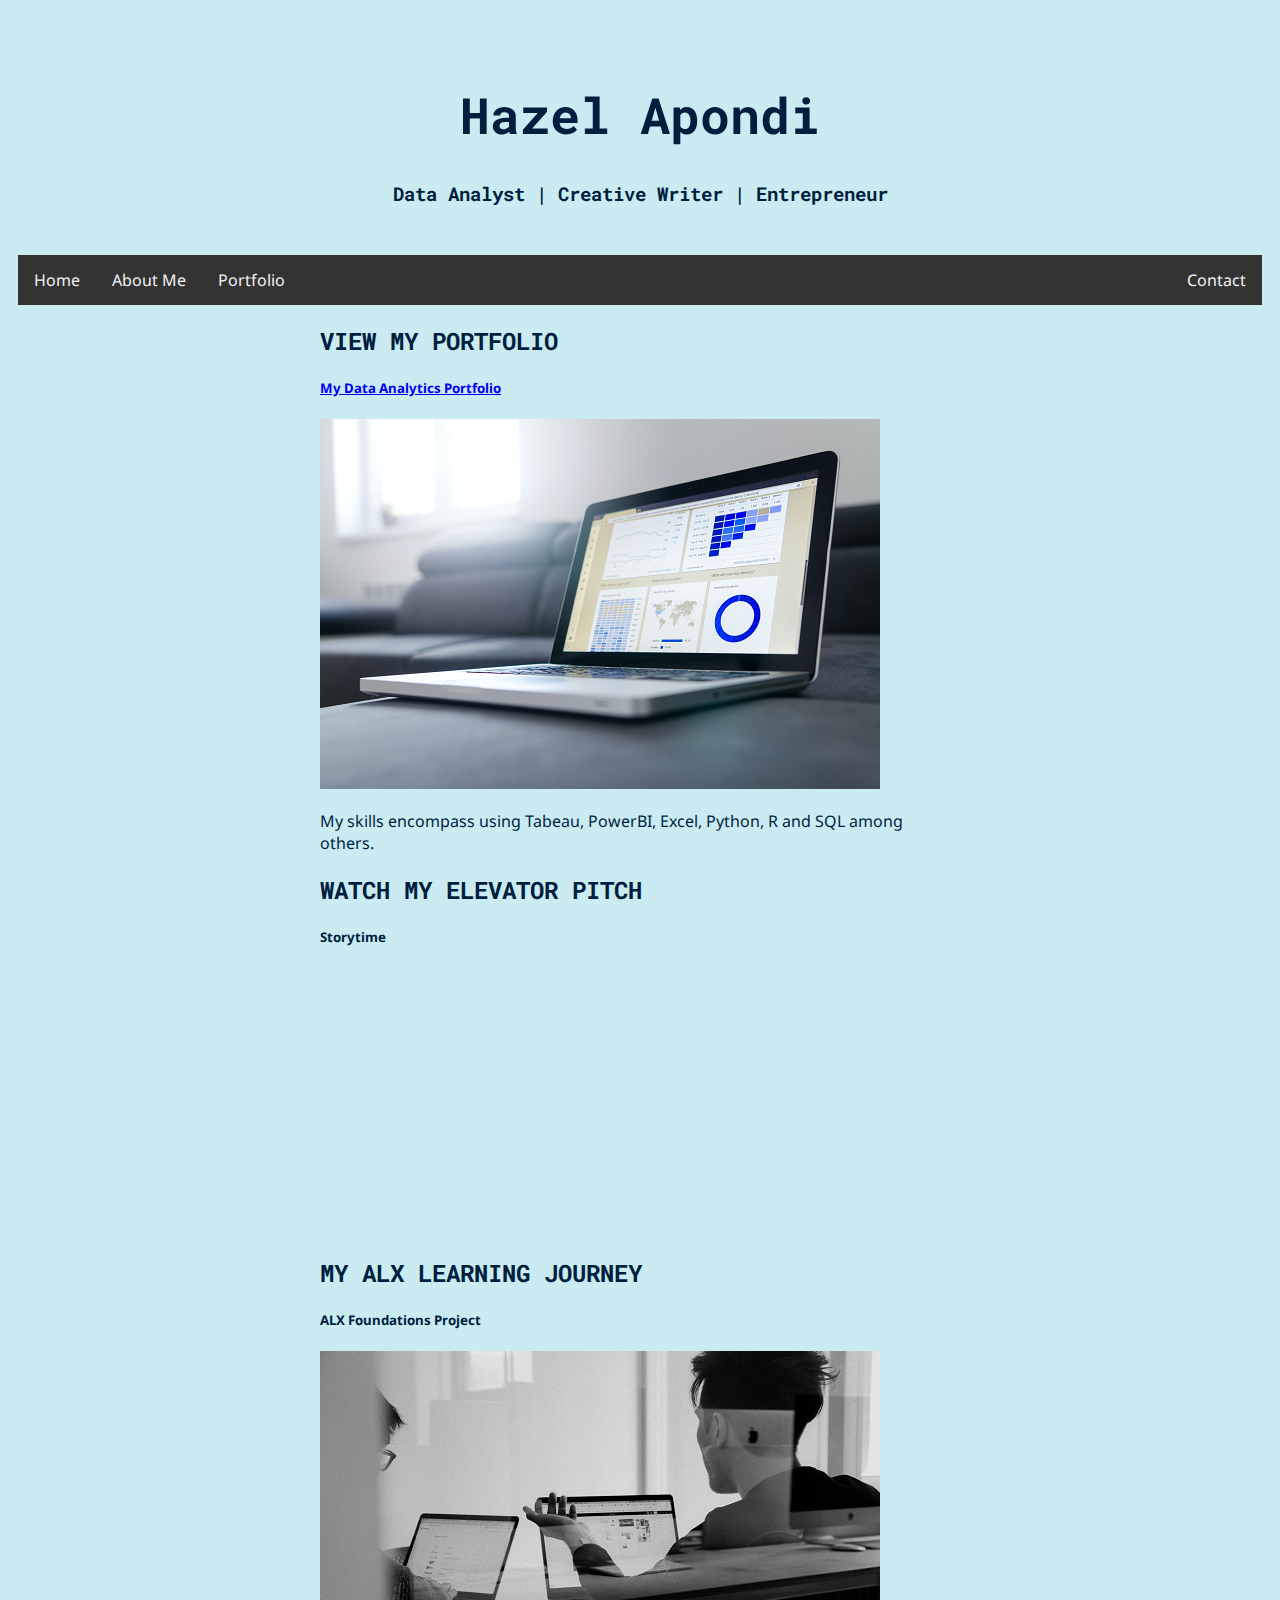
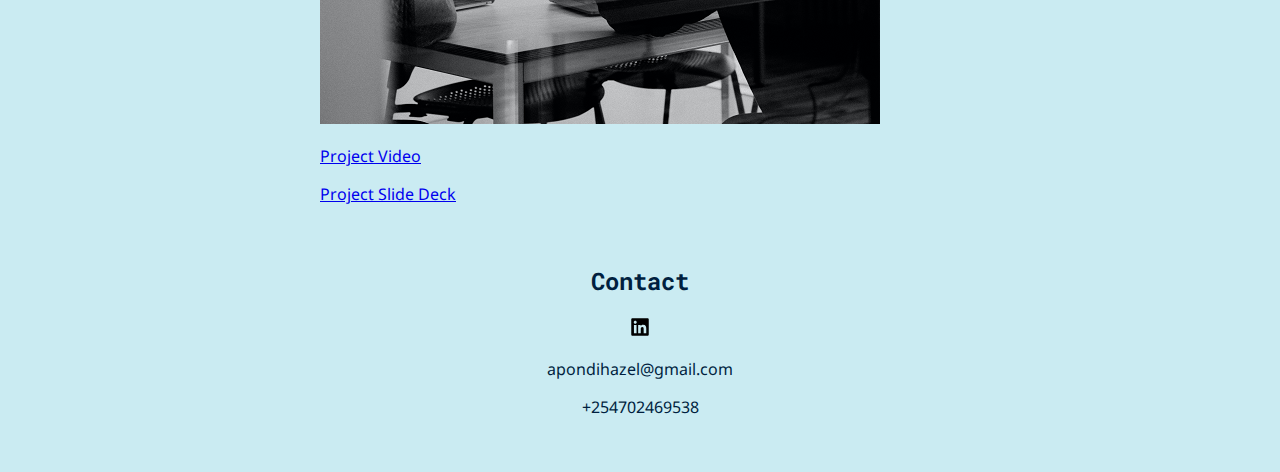
==== index.html @ 1c9b633a "Update index.html" ====
<!DOCTYPE html>
<html lang="en">
<head>
    <meta charset="UTF-8">
    <meta name="viewport" content="width=device-width, initial-scale=1.0">
    <title>Hazel Apondi</title>
    <link rel="stylesheet" href="styles.css">
    <link href="https://fonts.googleapis.com/css2?family=Noto+Sans&family=Roboto+Mono&display=swap" rel="stylesheet">
    <link rel="stylesheet" href="https://cdnjs.cloudflare.com/ajax/libs/font-awesome/4.7.0/css/font-awesome.min.css">
</head>
<body>
    <div class="header">
        <h1 id="name">Hazel Apondi</h1>
        <h3 id="text">Data Analyst | Creative Writer | Entrepreneur</h3>
    </div>
    
    <div class="topnav">
        <a href="#">Home</a>
        <a href="about-me.html" target="_blank">About Me</a>
        <a href="https://github.com/hazelapondi" target="_blank">Portfolio</a>
        <a href="https://www.linkedin.com/in/hazel-apondi/" class="contact-link" target="_blank">Contact</a>
    </div>
    
    <div class="row">
    <div class="column">
        <div class="card">
            <h2>VIEW MY PORTFOLIO</h2>
            <h5><a href="https://github.com/hazelapondi/Data-Analytics-Portfolio-Projects" target="_blank">My Data Analytics Portfolio</a></h5>
            <div class="data-analytics-portfolio">
                <a href="https://github.com/hazelapondi/Data-Analytics-Portfolio-Projects" target="_blank"><img src="img/data-analytics-resized.png" alt="A data visualization image"></a>
            </div>            
            <p>My skills encompass using Tabeau, PowerBI, Excel, Python, R and SQL among others.</p>
        </div> 
        <div class="card">
            <h2>WATCH MY ELEVATOR PITCH</h2>
            <h5>Storytime</h5>
            <div class="elevator-pitch">
                <iframe width="400" height="264" src="https://www.youtube.com/embed/nFO_lYhxiKc" title="YouTube video player" frameborder="0" allow="accelerometer; autoplay; clipboard-write; encrypted-media; gyroscope; picture-in-picture; web-share" allowfullscreen></iframe>         
        </div>
        <div class="card">
            <h2>MY ALX LEARNING JOURNEY</h2>
            <h5>ALX Foundations Project</h5>
            <div class="alx-foundations-project">
                <a href="https://youtu.be/s6zW0-X8IJU" target="_blank"><img src="img/project-resized.png" alt="A data visualization image"></a>
            </div>
            <p><a href="https://youtu.be/s6zW0-X8IJU" target="_blank">Project Video</a></p>
            <p><a href="https://docs.google.com/presentation/d/1AQT4jTJEKU0nHZKZ6xJDwpMtOSiMfiZnJWjNgtKMlxs/edit?usp=sharing" target="_blank">Project Slide Deck</a></p>
        </div>
    </div>   
    </div>
    
    <div class="footer">
      <h2>Contact</h2>
      <a href="https://www.linkedin.com/in/hazel-apondi/" target="_blank"><img src="icons/linkedin.svg" alt="LinkedIn icon" width="20" height="20"></a>  
      <p>apondihazel@gmail.com</p>
      <p>+254702469538</p>
      </div>
</body>
</html>
---- styles.css ----
* {
    box-sizing: border-box;
}

body {
    font-family: 'Noto Sans', sans-serif;
	background: #caebf2;
	color: #001f3f;
    padding: 10px;
}

/* Header/Blog Title */
.header {
    padding: 30px;
    text-align: center;
    background-image:url(img/banner-2.png);
    background-color: #caebf2;
}
#name #text{
    z-index: 100;
    position: absolute;
    font-weight: bold;
}

.header h1 {
    font-size: 50px;
}

/* Style the top navigation bar */
.topnav {
    overflow: hidden;
    background-color: #333;
}

/* Style the topnav links */
.topnav a {
    float: left;
    display: block;
    color: #f2f2f2;
    text-align: center;
    padding: 14px 16px;
    text-decoration: none;
}

/* Change color on hover */
.topnav a:hover {
    background-color: #ddd;
    color: black;
}

/* Create two unequal columns that floats next to each other */
/* Left column */
.column {   
    max-width: 640px;
    margin: 0 auto;
}
*/
/* Add a card effect for articles */
.card {
    background-color: #caebf2;
    padding: 20px;
    margin-top: 20px;
}

/* Clear floats after the columns */
.row::after {
    content: "";
    display: table;
    clear: both;
}

/* Footer */
.footer {
    padding: 20px;
    text-align: center;
    background: #caebf2;
    margin-top: 20px;
}


/* Responsive layout - when the screen is less than 400px wide, make the navigation links stack on top of each other instead of next to each other */
@media screen and (max-width: 400px) {
    .topnav a {
    float: none;
    width: 100%;
    }
}
/* My CSS */
.about-me{
    text-decoration: none;
}
.topnav .contact-link{
    float:right;
}
.data-analytics-portfolio{
    width: 100%;
}
.elevator-pitch{
    width: 100%;
}
h1, h2, h3, h4 {
	font-family: 'Roboto Mono', monospace;
}
.container {
	max-width: 840px;
	margin: 0 auto;
}
.container > div {
	margin: 20px auto;
}
.intro {
	text-align: center;
}
.profile-picture {
	border-radius: 50%;
	width: 150px;
	height: 150px;
	box-shadow: 0 4px 6px 0 rgb(34,60,80,0.16);
	transition: all ease-in-out .2s;
}
.profile-picture:hover {
	box-shadow: 0 8px 12px 0 rgb(34,60,80,0.16);
}
hr {
	border: 0;
	height: 1px;
	background-image: linear-gradient(to right, rgba(0,0,0,0), rgba(0,0,0,0.75), rgba(0,0,0,0));
}
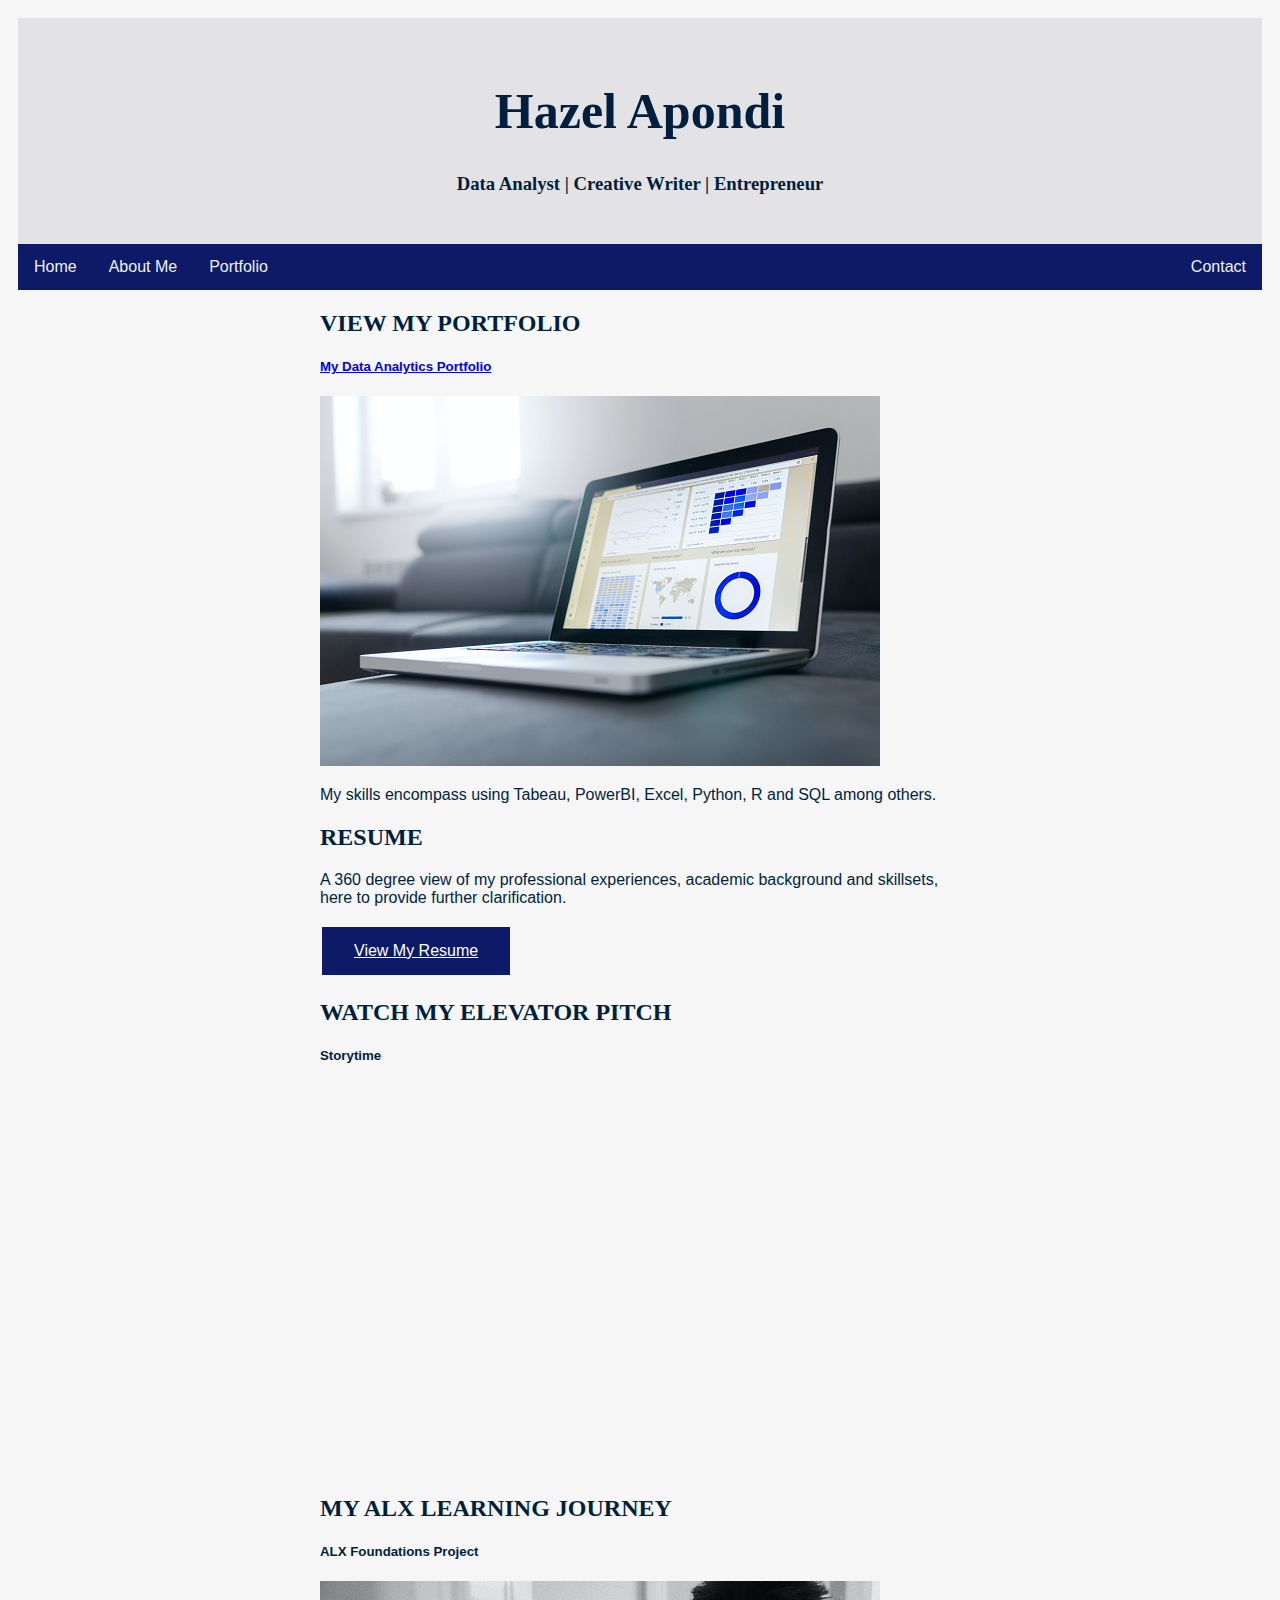
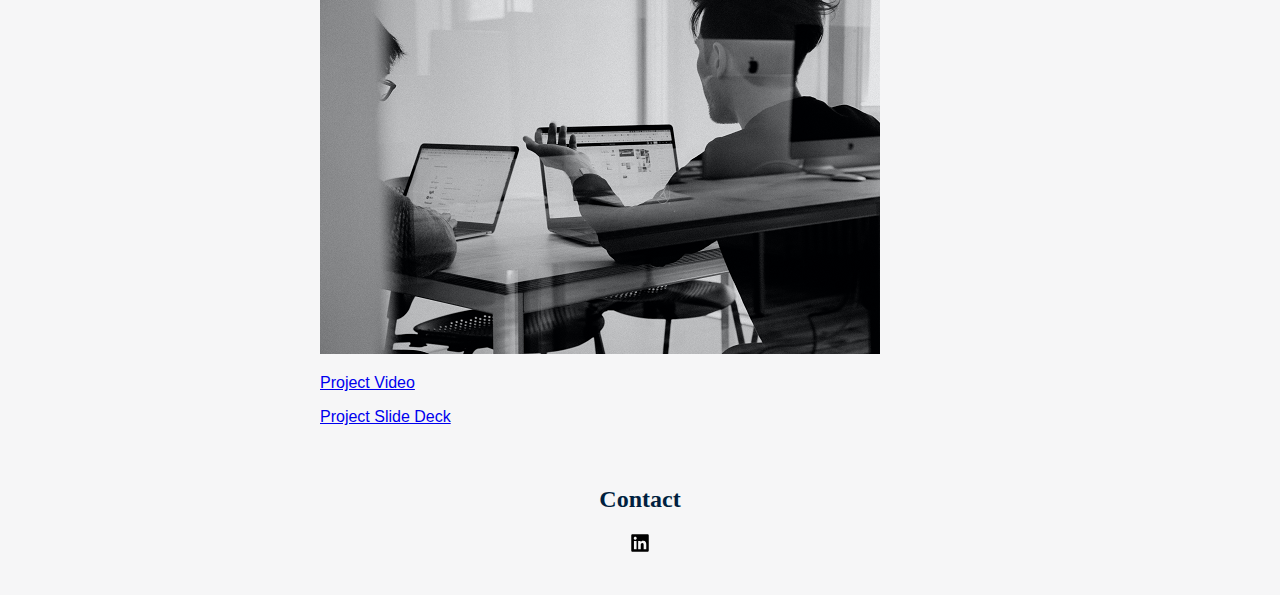
==== commit 9a9b0ff3: "Update index.html" ====
--- a/index.html
+++ b/index.html
@@ -16,44 +16,47 @@
     
     <div class="topnav">
         <a href="#">Home</a>
-        <a href="about-me.html" target="_blank">About Me</a>
-        <a href="https://github.com/hazelapondi" target="_blank">Portfolio</a>
-        <a href="https://www.linkedin.com/in/hazel-apondi/" class="contact-link" target="_blank">Contact</a>
+        <a href="about-me.html">About Me</a>
+        <a href="https://github.com/hazelapondi">Portfolio</a>
+        <a href="https://www.linkedin.com/in/hazel-apondi/" class="contact-link">Contact</a>
     </div>
     
     <div class="row">
     <div class="column">
         <div class="card">
             <h2>VIEW MY PORTFOLIO</h2>
-            <h5><a href="https://github.com/hazelapondi/Data-Analytics-Portfolio-Projects" target="_blank">My Data Analytics Portfolio</a></h5>
+            <h5><a href="https://github.com/hazelapondi/Data-Analytics-Portfolio-Projects">My Data Analytics Portfolio</a></h5>
             <div class="data-analytics-portfolio">
-                <a href="https://github.com/hazelapondi/Data-Analytics-Portfolio-Projects" target="_blank"><img src="img/data-analytics-resized.png" alt="A data visualization image"></a>
+                <a href="https://github.com/hazelapondi/Data-Analytics-Portfolio-Projects"><img src="img/data-analytics-resized.png" alt="A data visualization image"></a>
             </div>            
             <p>My skills encompass using Tabeau, PowerBI, Excel, Python, R and SQL among others.</p>
         </div> 
         <div class="card">
+            <h2>RESUME</h2>
+            <p>A 360 degree view of my professional experiences, academic background and skillsets, here to provide further clarification.</p>
+            <button><a href="https://drive.google.com/file/d/1OyzfYY7uoZWbxQX-4ybPsIJo-CGVgQyR/view?usp=sharing">View My Resume</a></button>
+        </div>
+        <div class="card">
             <h2>WATCH MY ELEVATOR PITCH</h2>
             <h5>Storytime</h5>
             <div class="elevator-pitch">
-                <iframe width="400" height="264" src="https://www.youtube.com/embed/nFO_lYhxiKc" title="YouTube video player" frameborder="0" allow="accelerometer; autoplay; clipboard-write; encrypted-media; gyroscope; picture-in-picture; web-share" allowfullscreen></iframe>         
+                <iframe width="640" height="385" src="https://www.youtube.com/embed/nFO_lYhxiKc" title="YouTube video player" frameborder="0" allow="accelerometer; autoplay; clipboard-write; encrypted-media; gyroscope; picture-in-picture; web-share" allowfullscreen></iframe>         
         </div>
         <div class="card">
             <h2>MY ALX LEARNING JOURNEY</h2>
             <h5>ALX Foundations Project</h5>
             <div class="alx-foundations-project">
-                <a href="https://youtu.be/s6zW0-X8IJU" target="_blank"><img src="img/project-resized.png" alt="A data visualization image"></a>
+                <a href="https://youtu.be/s6zW0-X8IJU"><img src="img/project-resized.png" alt="A data visualization image"></a>
             </div>
-            <p><a href="https://youtu.be/s6zW0-X8IJU" target="_blank">Project Video</a></p>
-            <p><a href="https://docs.google.com/presentation/d/1AQT4jTJEKU0nHZKZ6xJDwpMtOSiMfiZnJWjNgtKMlxs/edit?usp=sharing" target="_blank">Project Slide Deck</a></p>
+            <p><a href="https://youtu.be/s6zW0-X8IJU">Project Video</a></p>
+            <p><a href="https://docs.google.com/presentation/d/1AQT4jTJEKU0nHZKZ6xJDwpMtOSiMfiZnJWjNgtKMlxs/edit?usp=sharing">Project Slide Deck</a></p>
         </div>
     </div>   
     </div>
     
     <div class="footer">
       <h2>Contact</h2>
-      <a href="https://www.linkedin.com/in/hazel-apondi/" target="_blank"><img src="icons/linkedin.svg" alt="LinkedIn icon" width="20" height="20"></a>  
-      <p>apondihazel@gmail.com</p>
-      <p>+254702469538</p>
+      <a href="https://www.linkedin.com/in/hazel-apondi/"><img src="icons/linkedin.svg" alt="LinkedIn icon" width="20" height="20"></a>  
       </div>
 </body>
 </html>
--- a/styles.css
+++ b/styles.css
@@ -4,9 +4,9 @@
 }
 
 body {
-    font-family: 'Noto Sans', sans-serif;
-	background: #caebf2;
-	color: #001f3f;
+    font-family: sans-serif;
+    background: #f6f6f7;
+    color: #001f3f;
     padding: 10px;
 }
 
@@ -14,8 +14,7 @@
 .header {
     padding: 30px;
     text-align: center;
-    background-image:url(img/banner-2.png);
-    background-color: #caebf2;
+    background-color: #e3e3e5;
 }
 #name #text{
     z-index: 100;
@@ -30,7 +29,7 @@
 /* Style the top navigation bar */
 .topnav {
     overflow: hidden;
-    background-color: #333;
+    background-color: #0d1a68;
 }
 
 /* Style the topnav links */
@@ -74,7 +73,7 @@
 .footer {
     padding: 20px;
     text-align: center;
-    background: #caebf2;
+    background: #f6f6f7;
     margin-top: 20px;
 }
 
@@ -100,7 +99,7 @@
     width: 100%;
 }
 h1, h2, h3, h4 {
-	font-family: 'Roboto Mono', monospace;
+	font-family: sans serif;
 }
 .container {
 	max-width: 840px;
@@ -127,3 +126,35 @@
 	height: 1px;
 	background-image: linear-gradient(to right, rgba(0,0,0,0), rgba(0,0,0,0.75), rgba(0,0,0,0));
 }
+/*Responsive YouTube Embed*/
+.elevator-pitch {
+	position: relative; 
+	padding-bottom: 56.25%; 
+	padding-top: 30px; 
+	height: 0; 
+	overflow: hidden; 
+}
+
+.elevator-pitch iframe, .elevator-pitch object, .elevator-pitch embed { 
+	position: absolute; 
+	top: 0; 
+	left: 0; 
+	width: 100%; 
+	height: 100%; 
+}
+/*Style the button that redirects to my resume*/
+button {
+  background-color: #0d1a68;
+  border: none;
+  color: white;
+  padding: 15px 32px;
+  text-align: center;
+  text-decoration: none;
+  display: inline-block;
+  font-size: 16px;
+  margin: 4px 2px;
+  cursor: pointer;
+}
+button a{
+  color:white;
+}
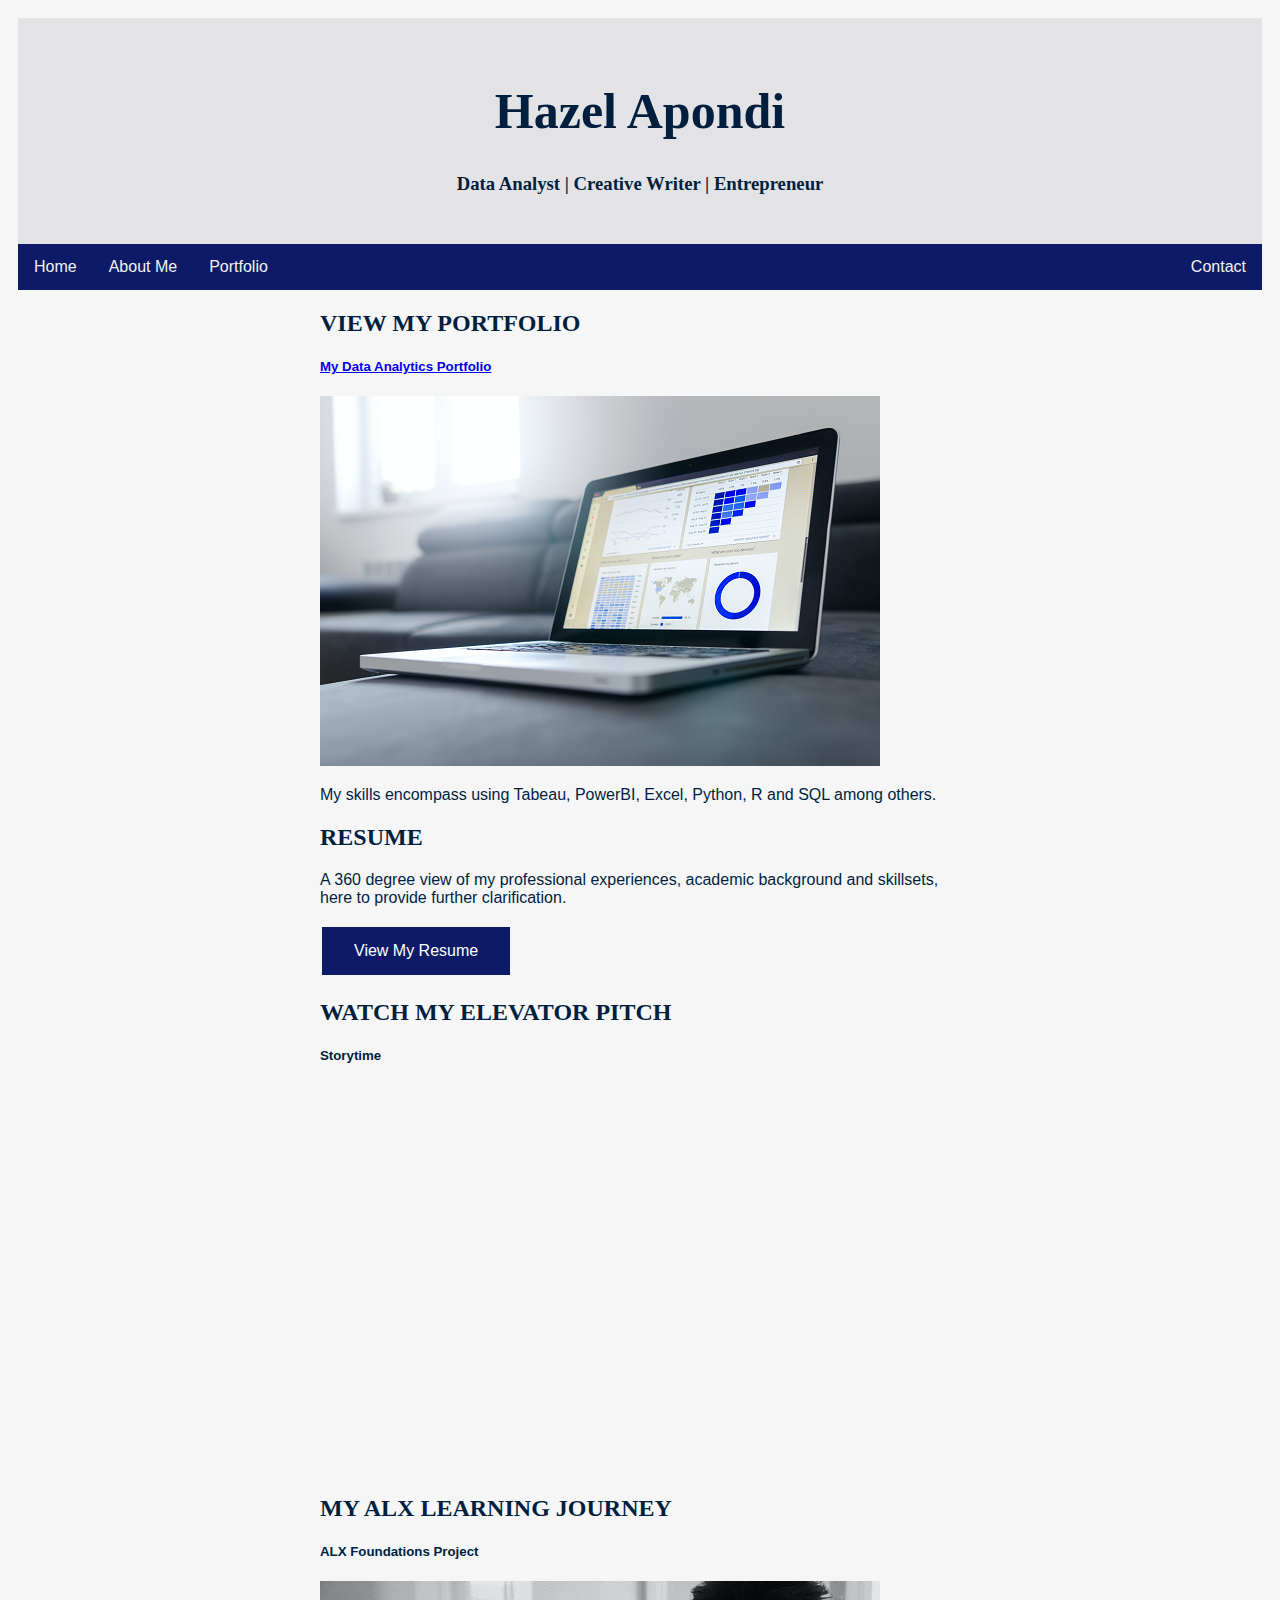
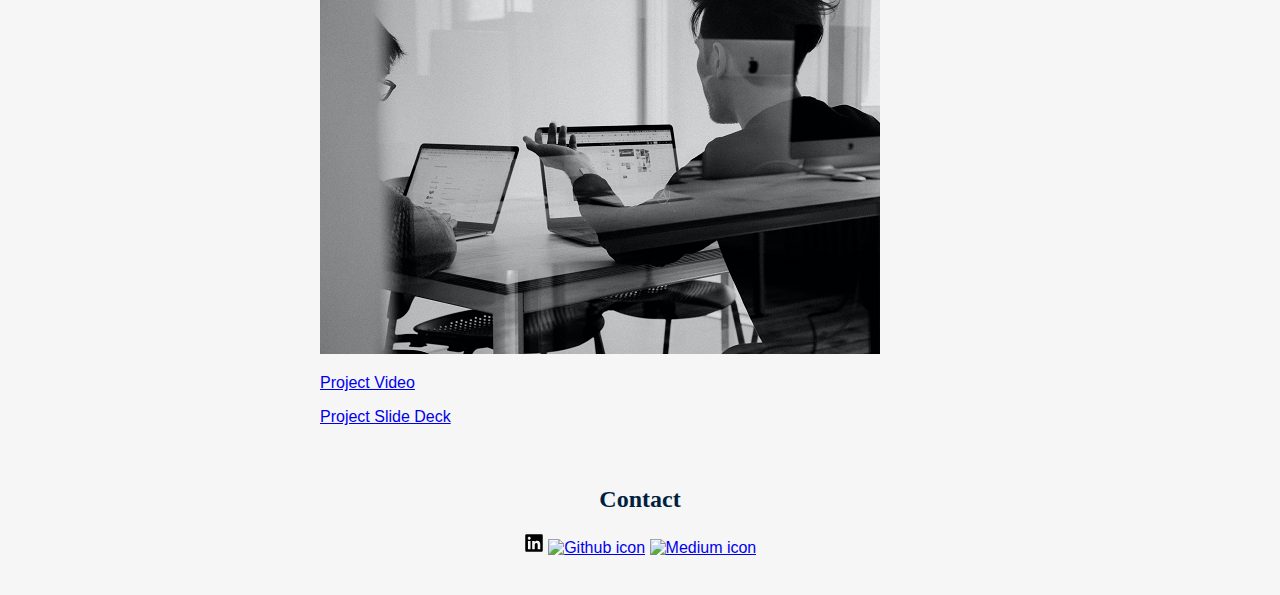
==== commit 31dab017: "Update index.html" ====
--- a/index.html
+++ b/index.html
@@ -56,7 +56,7 @@
     
     <div class="footer">
       <h2>Contact</h2>
-      <a href="https://www.linkedin.com/in/hazel-apondi/"><img src="icons/linkedin.svg" alt="LinkedIn icon" width="20" height="20"></a>  
+      <a href="https://www.linkedin.com/in/hazel-apondi/"><img src="icons/linkedin.svg" alt="LinkedIn icon" width="20" height="20"></a> <a href="https://github.com/hazelapondi"><img src="icons/github.svg" alt="Github icon" width="20" height="20"></a> <a href="https://apondihazel.medium.com/"><img src="icons/medium.svg" alt="Medium icon" width="20" height="20"></a> 
       </div>
 </body>
 </html>
--- a/styles.css
+++ b/styles.css
@@ -158,3 +158,6 @@
 button a{
   color:white;
 }
+button a:link {
+  text-decoration: none;
+}
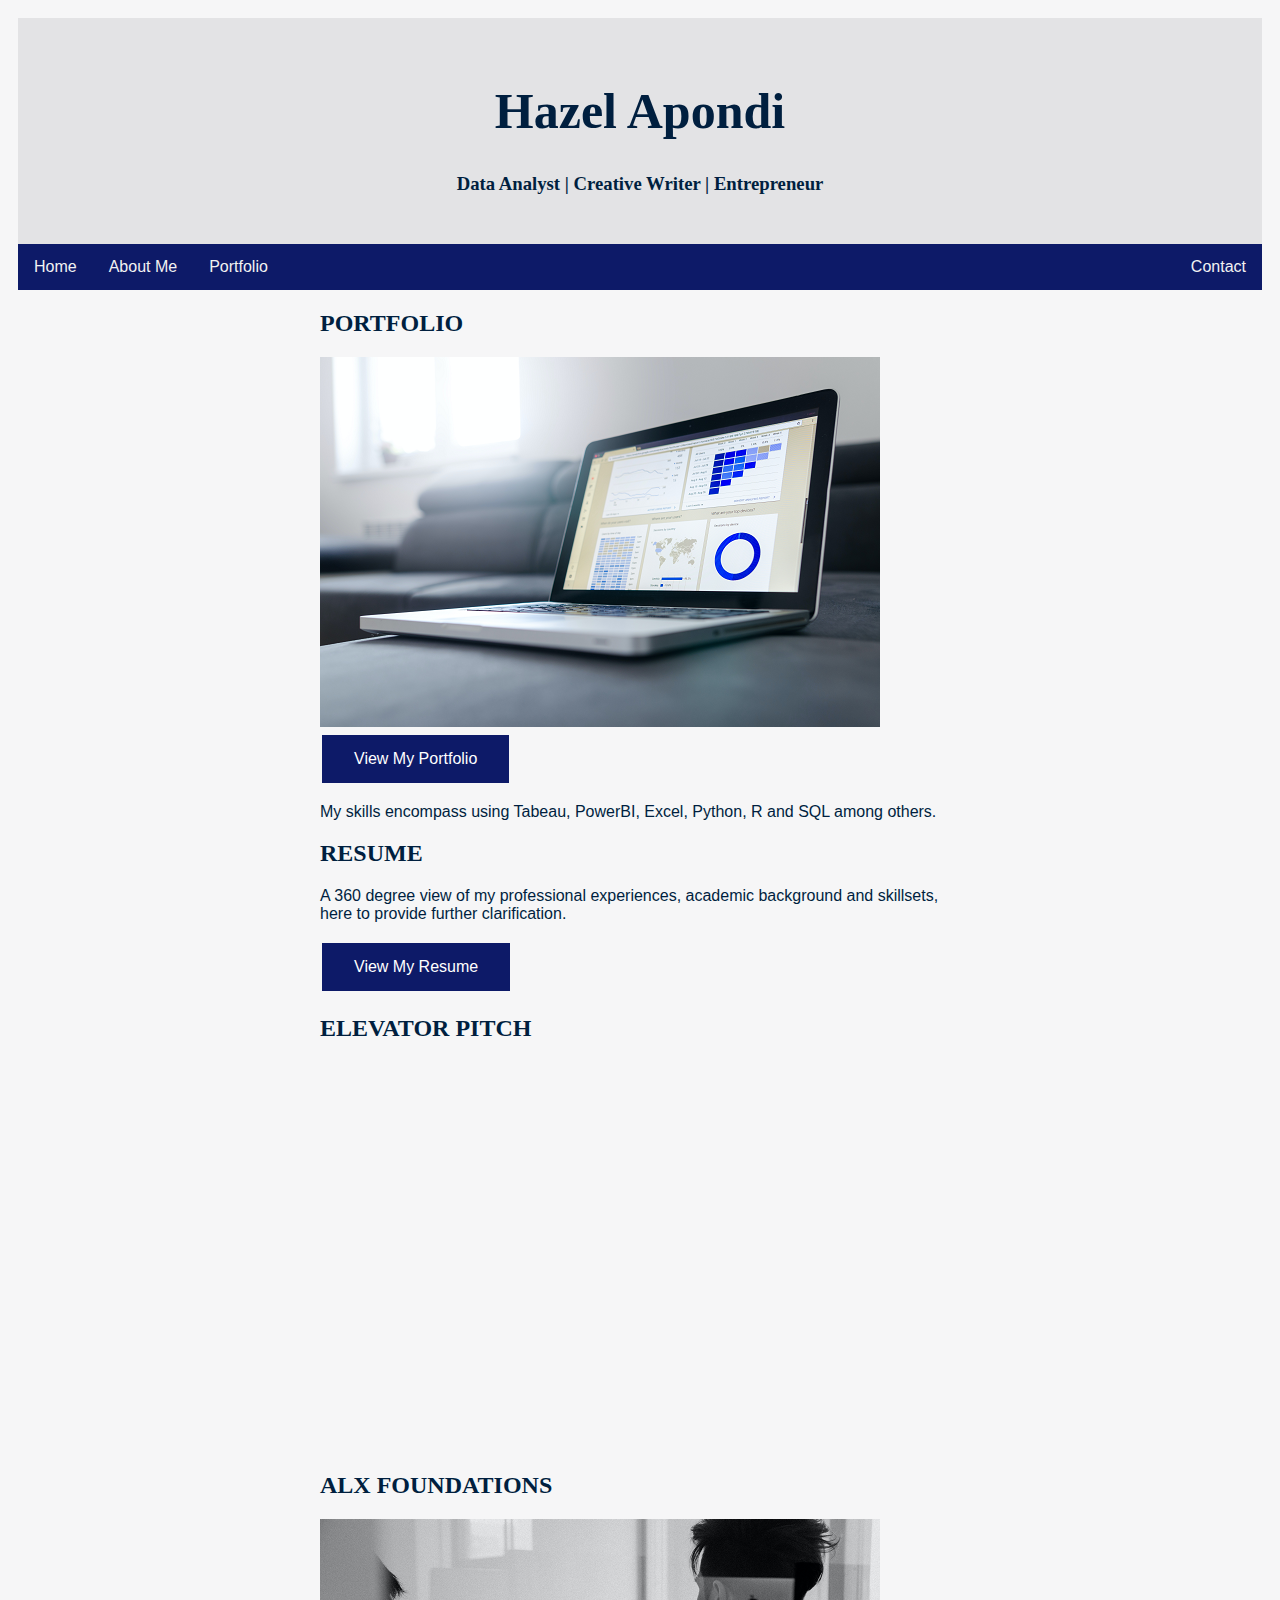
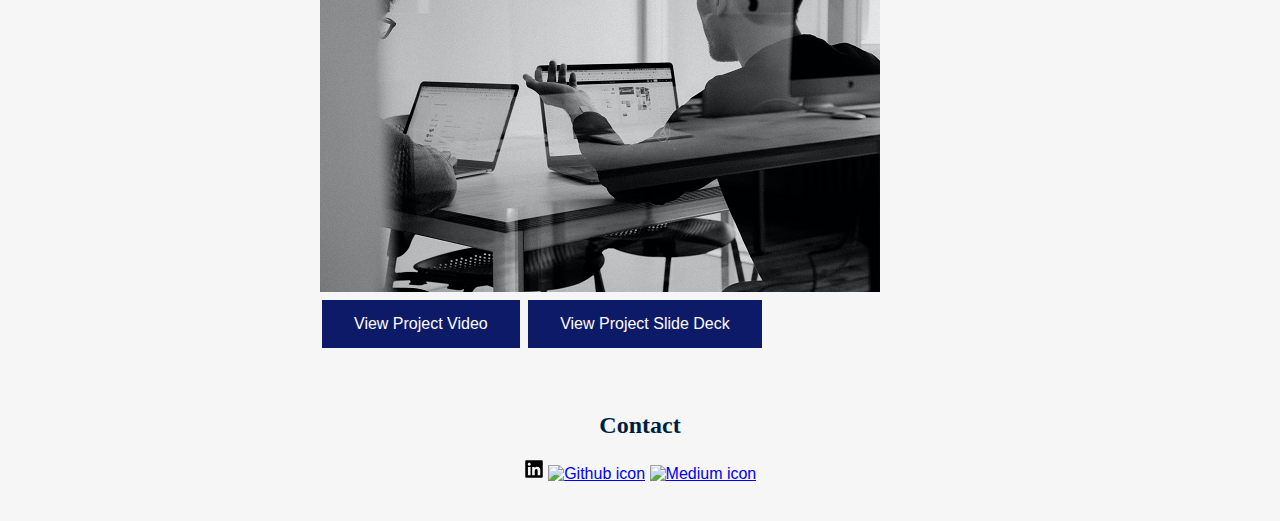
==== commit 897db0c5: "Update index.html" ====
--- a/index.html
+++ b/index.html
@@ -24,11 +24,11 @@
     <div class="row">
     <div class="column">
         <div class="card">
-            <h2>VIEW MY PORTFOLIO</h2>
-            <h5><a href="https://github.com/hazelapondi/Data-Analytics-Portfolio-Projects">My Data Analytics Portfolio</a></h5>
+            <h2>PORTFOLIO</h2>
             <div class="data-analytics-portfolio">
                 <a href="https://github.com/hazelapondi/Data-Analytics-Portfolio-Projects"><img src="img/data-analytics-resized.png" alt="A data visualization image"></a>
-            </div>            
+            </div>
+            <button><a href="https://github.com/hazelapondi/Data-Analytics-Portfolio-Projects">View My Portfolio</a></button>
             <p>My skills encompass using Tabeau, PowerBI, Excel, Python, R and SQL among others.</p>
         </div> 
         <div class="card">
@@ -37,20 +37,17 @@
             <button><a href="https://drive.google.com/file/d/1OyzfYY7uoZWbxQX-4ybPsIJo-CGVgQyR/view?usp=sharing">View My Resume</a></button>
         </div>
         <div class="card">
-            <h2>WATCH MY ELEVATOR PITCH</h2>
-            <h5>Storytime</h5>
+            <h2>ELEVATOR PITCH</h2>
             <div class="elevator-pitch">
                 <iframe width="640" height="385" src="https://www.youtube.com/embed/nFO_lYhxiKc" title="YouTube video player" frameborder="0" allow="accelerometer; autoplay; clipboard-write; encrypted-media; gyroscope; picture-in-picture; web-share" allowfullscreen></iframe>         
         </div>
         <div class="card">
-            <h2>MY ALX LEARNING JOURNEY</h2>
-            <h5>ALX Foundations Project</h5>
+            <h2>ALX FOUNDATIONS</h2>
             <div class="alx-foundations-project">
                 <a href="https://youtu.be/s6zW0-X8IJU"><img src="img/project-resized.png" alt="A data visualization image"></a>
             </div>
-            <p><a href="https://youtu.be/s6zW0-X8IJU">Project Video</a></p>
-            <p><a href="https://docs.google.com/presentation/d/1AQT4jTJEKU0nHZKZ6xJDwpMtOSiMfiZnJWjNgtKMlxs/edit?usp=sharing">Project Slide Deck</a></p>
-        </div>
+            <button><a href="https://youtu.be/s6zW0-X8IJU">View Project Video</a></button>
+            <button><a href="https://docs.google.com/presentation/d/1AQT4jTJEKU0nHZKZ6xJDwpMtOSiMfiZnJWjNgtKMlxs/edit?usp=sharing">View Project Slide Deck</a></button>
     </div>   
     </div>
     
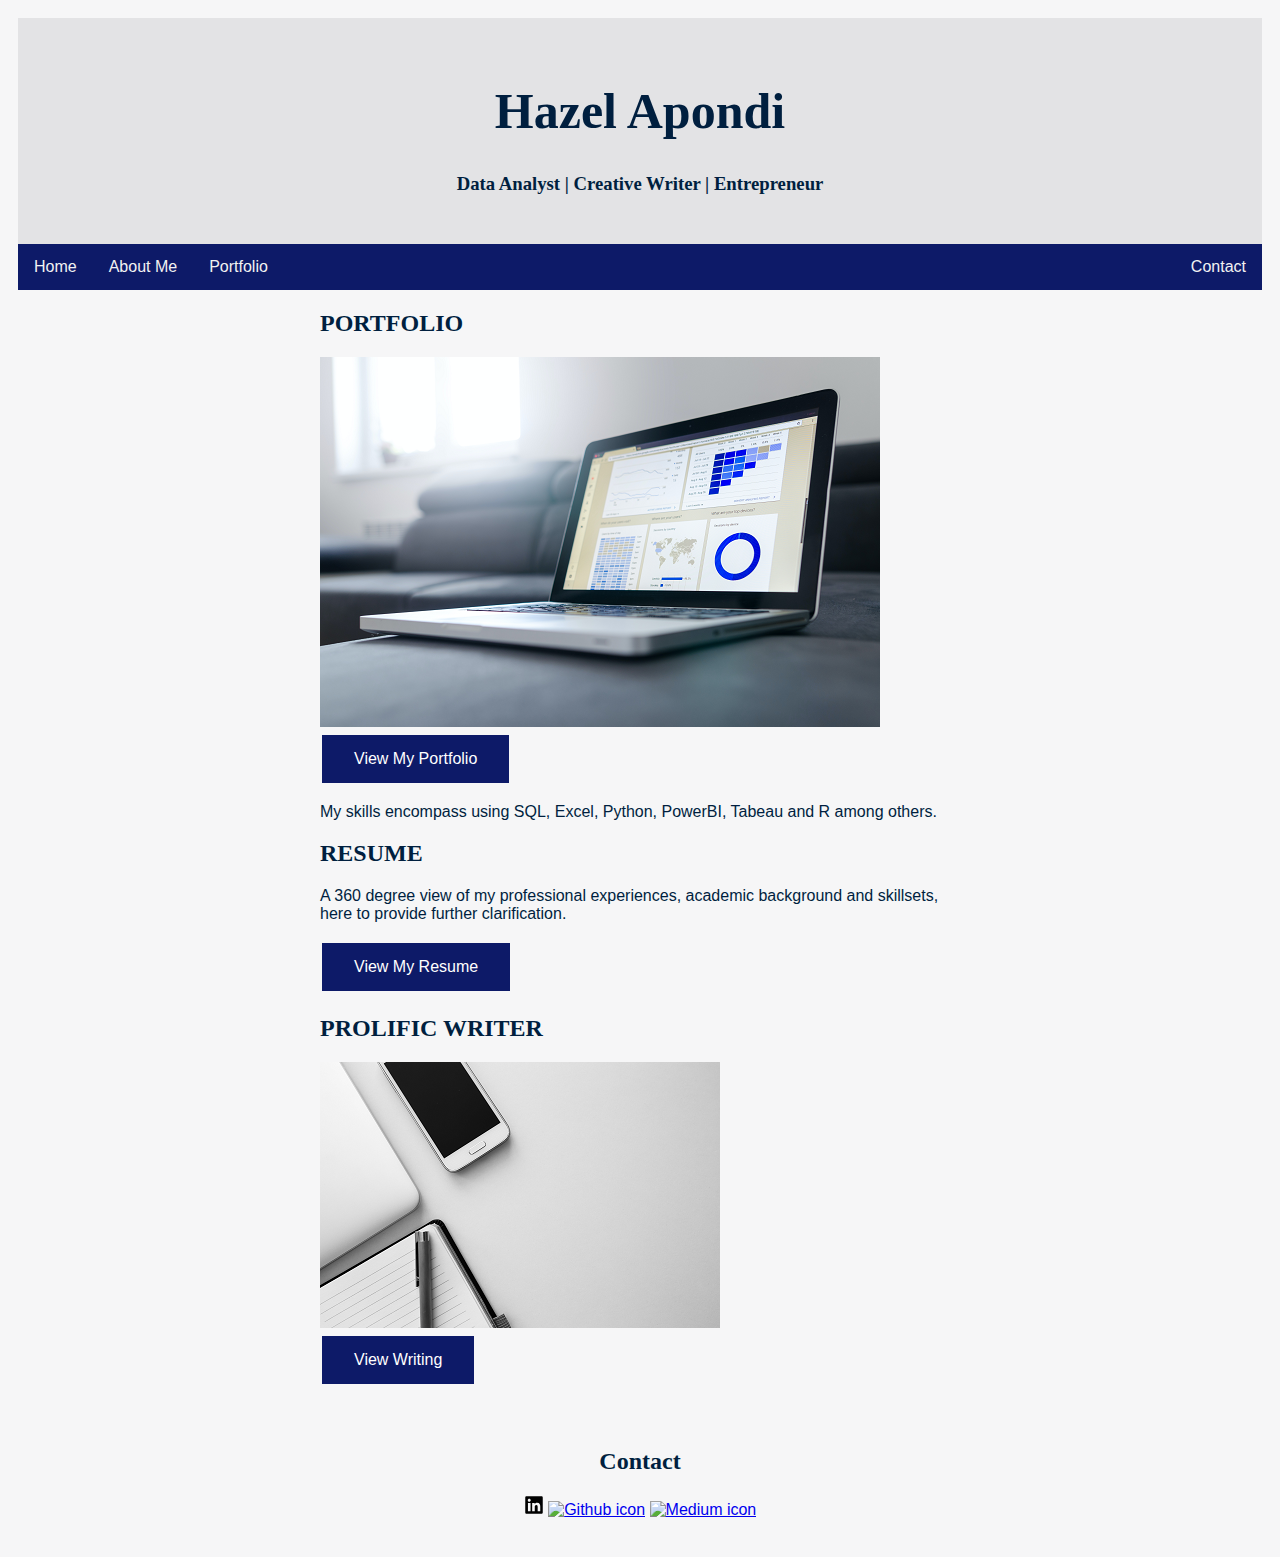
==== commit 34bfd840: "Update index.html" ====
--- a/index.html
+++ b/index.html
@@ -29,25 +29,19 @@
                 <a href="https://github.com/hazelapondi/Data-Analytics-Portfolio-Projects"><img src="img/data-analytics-resized.png" alt="A data visualization image"></a>
             </div>
             <button><a href="https://github.com/hazelapondi/Data-Analytics-Portfolio-Projects">View My Portfolio</a></button>
-            <p>My skills encompass using Tabeau, PowerBI, Excel, Python, R and SQL among others.</p>
+            <p>My skills encompass using SQL, Excel, Python, PowerBI, Tabeau and R among others.</p>
         </div> 
         <div class="card">
             <h2>RESUME</h2>
             <p>A 360 degree view of my professional experiences, academic background and skillsets, here to provide further clarification.</p>
             <button><a href="https://drive.google.com/file/d/1OyzfYY7uoZWbxQX-4ybPsIJo-CGVgQyR/view?usp=sharing">View My Resume</a></button>
-        </div>
+        </div>        
         <div class="card">
-            <h2>ELEVATOR PITCH</h2>
-            <div class="elevator-pitch">
-                <iframe width="640" height="385" src="https://www.youtube.com/embed/nFO_lYhxiKc" title="YouTube video player" frameborder="0" allow="accelerometer; autoplay; clipboard-write; encrypted-media; gyroscope; picture-in-picture; web-share" allowfullscreen></iframe>         
-        </div>
-        <div class="card">
-            <h2>ALX FOUNDATIONS</h2>
-            <div class="alx-foundations-project">
-                <a href="https://youtu.be/s6zW0-X8IJU"><img src="img/project-resized.png" alt="A data visualization image"></a>
+            <h2>PROLIFIC WRITER</h2>
+            <div class="writer">
+                <a href="https://apondihazel.medium.com/"><img src="img/writer_resized.png" alt="An image of a notebook, laptop, pen and smartphone on a table"></a>
             </div>
-            <button><a href="https://youtu.be/s6zW0-X8IJU">View Project Video</a></button>
-            <button><a href="https://docs.google.com/presentation/d/1AQT4jTJEKU0nHZKZ6xJDwpMtOSiMfiZnJWjNgtKMlxs/edit?usp=sharing">View Project Slide Deck</a></button>
+            <button><a href="https://apondihazel.medium.com/">View Writing</a></button>
     </div>   
     </div>
     
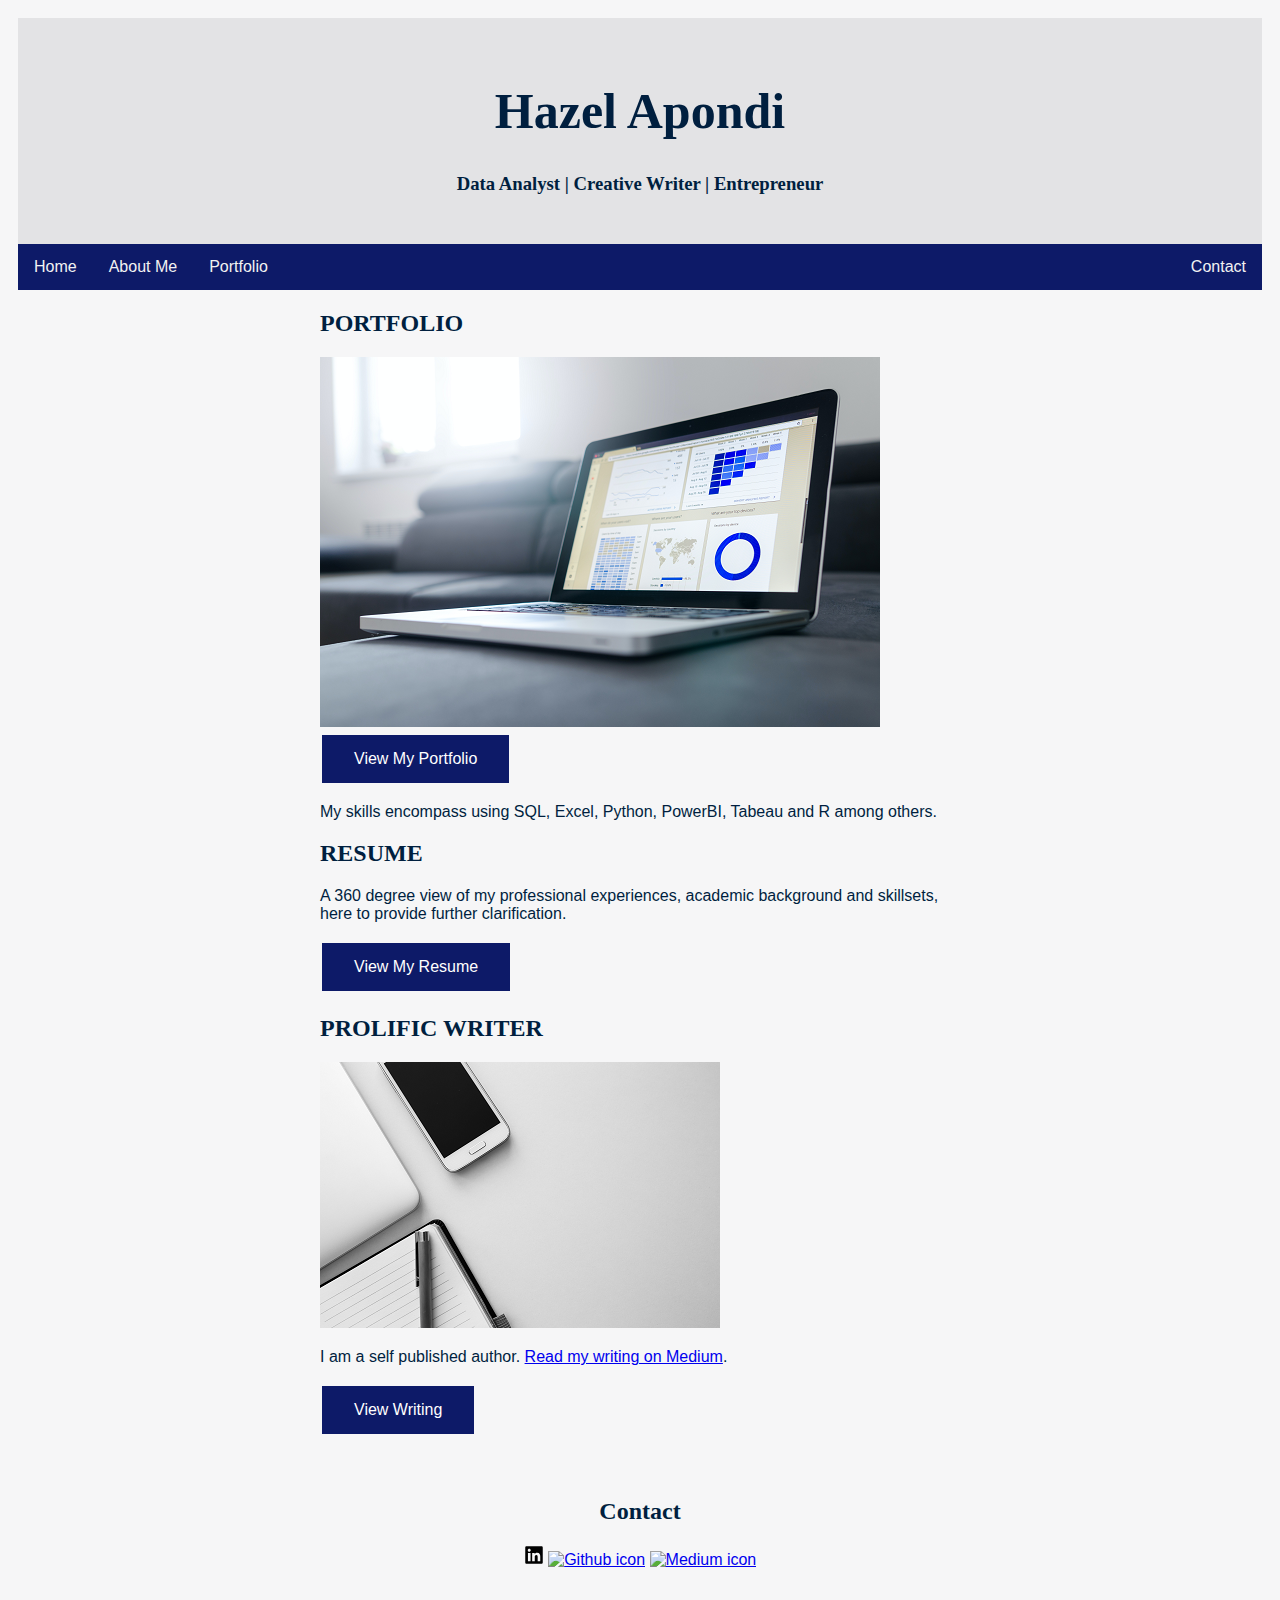
==== commit a3570970: "Update index.html" ====
--- a/index.html
+++ b/index.html
@@ -40,8 +40,9 @@
             <h2>PROLIFIC WRITER</h2>
             <div class="writer">
                 <a href="https://apondihazel.medium.com/"><img src="img/writer_resized.png" alt="An image of a notebook, laptop, pen and smartphone on a table"></a>
+                <p>I am a self published author. <a href="https://apondihazel.medium.com/">Read my writing on Medium</a>.</p>
+                <button><a href="https://apondihazel.medium.com/">View Writing</a></button>
             </div>
-            <button><a href="https://apondihazel.medium.com/">View Writing</a></button>
     </div>   
     </div>
     
--- a/styles.css
+++ b/styles.css
@@ -95,9 +95,6 @@
 .data-analytics-portfolio{
     width: 100%;
 }
-.elevator-pitch{
-    width: 100%;
-}
 h1, h2, h3, h4 {
 	font-family: sans serif;
 }
@@ -126,22 +123,7 @@
 	height: 1px;
 	background-image: linear-gradient(to right, rgba(0,0,0,0), rgba(0,0,0,0.75), rgba(0,0,0,0));
 }
-/*Responsive YouTube Embed*/
-.elevator-pitch {
-	position: relative; 
-	padding-bottom: 56.25%; 
-	padding-top: 30px; 
-	height: 0; 
-	overflow: hidden; 
-}
 
-.elevator-pitch iframe, .elevator-pitch object, .elevator-pitch embed { 
-	position: absolute; 
-	top: 0; 
-	left: 0; 
-	width: 100%; 
-	height: 100%; 
-}
 /*Style the button that redirects to my resume*/
 button {
   background-color: #0d1a68;
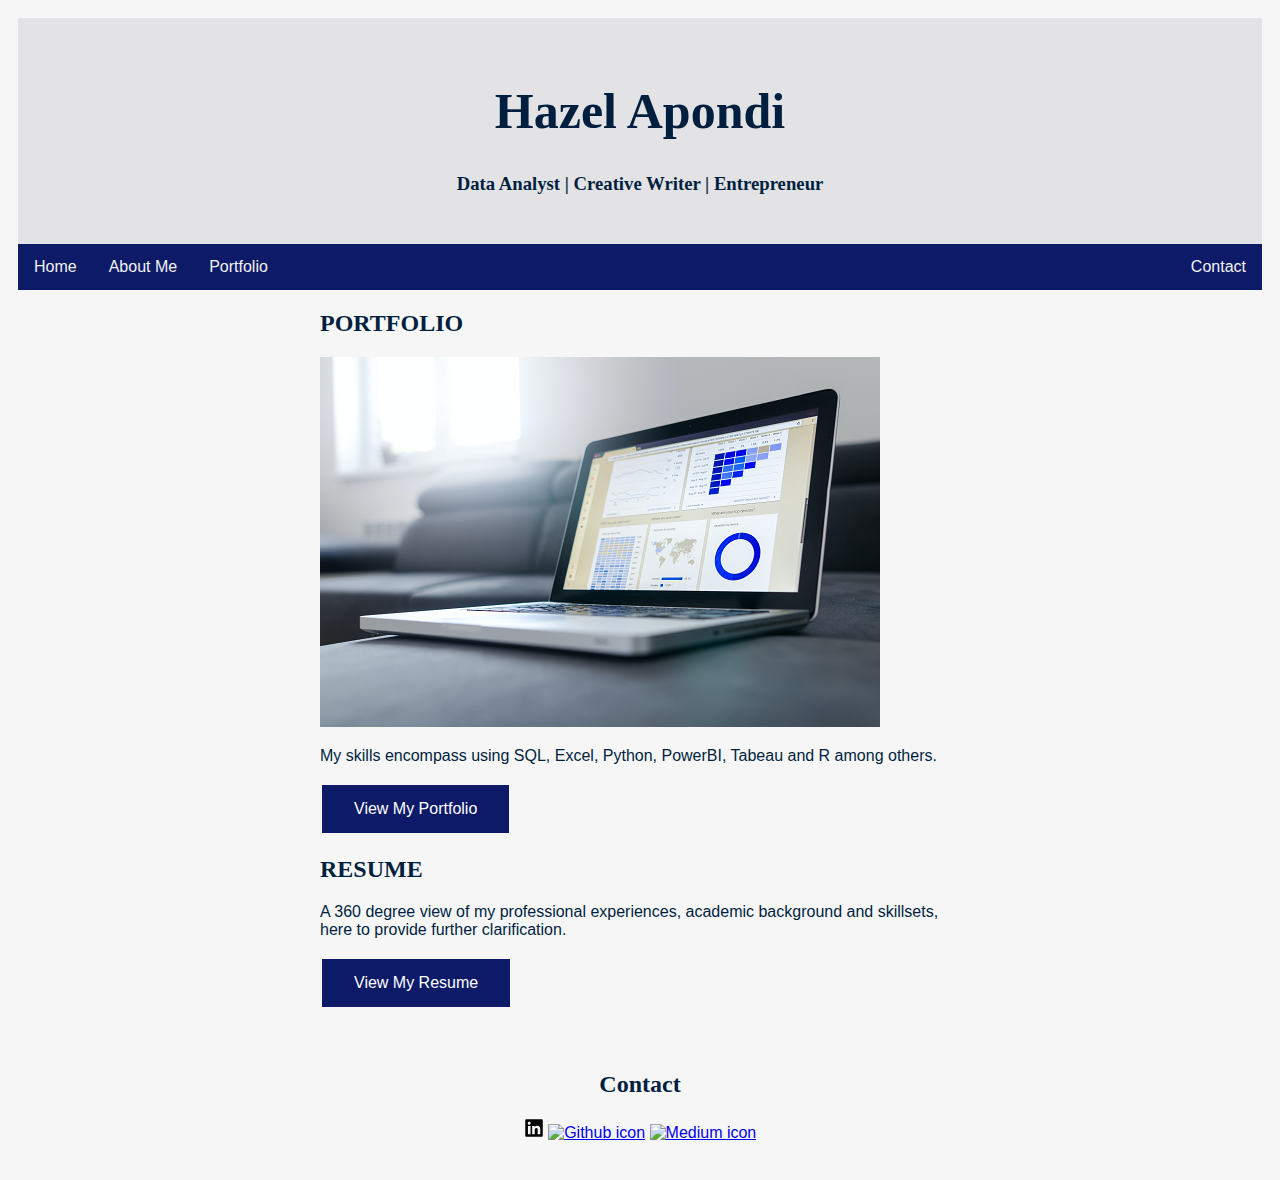
==== commit 5fa6ccec: "Update index.html" ====
--- a/index.html
+++ b/index.html
@@ -18,7 +18,7 @@
         <a href="#">Home</a>
         <a href="about-me.html">About Me</a>
         <a href="https://github.com/hazelapondi">Portfolio</a>
-        <a href="https://www.linkedin.com/in/hazel-apondi/" class="contact-link">Contact</a>
+        <a href="" class="contact-link">Contact</a>
     </div>
     
     <div class="row">
@@ -27,28 +27,21 @@
             <h2>PORTFOLIO</h2>
             <div class="data-analytics-portfolio">
                 <a href="https://github.com/hazelapondi/Data-Analytics-Portfolio-Projects"><img src="img/data-analytics-resized.png" alt="A data visualization image"></a>
+                <p>My skills encompass using SQL, Excel, Python, PowerBI, Tabeau and R among others.</p>
+                <button><a href="https://github.com/hazelapondi/Data-Analytics-Portfolio-Projects">View My Portfolio</a></button>
             </div>
-            <button><a href="https://github.com/hazelapondi/Data-Analytics-Portfolio-Projects">View My Portfolio</a></button>
-            <p>My skills encompass using SQL, Excel, Python, PowerBI, Tabeau and R among others.</p>
         </div> 
         <div class="card">
             <h2>RESUME</h2>
             <p>A 360 degree view of my professional experiences, academic background and skillsets, here to provide further clarification.</p>
             <button><a href="https://drive.google.com/file/d/1OyzfYY7uoZWbxQX-4ybPsIJo-CGVgQyR/view?usp=sharing">View My Resume</a></button>
         </div>        
-        <div class="card">
-            <h2>PROLIFIC WRITER</h2>
-            <div class="writer">
-                <a href="https://apondihazel.medium.com/"><img src="img/writer_resized.png" alt="An image of a notebook, laptop, pen and smartphone on a table"></a>
-                <p>I am a self published author. <a href="https://apondihazel.medium.com/">Read my writing on Medium</a>.</p>
-                <button><a href="https://apondihazel.medium.com/">View Writing</a></button>
-            </div>
-    </div>   
+           
     </div>
     
     <div class="footer">
       <h2>Contact</h2>
-      <a href="https://www.linkedin.com/in/hazel-apondi/"><img src="icons/linkedin.svg" alt="LinkedIn icon" width="20" height="20"></a> <a href="https://github.com/hazelapondi"><img src="icons/github.svg" alt="Github icon" width="20" height="20"></a> <a href="https://apondihazel.medium.com/"><img src="icons/medium.svg" alt="Medium icon" width="20" height="20"></a> 
+      <a href=""><img src="icons/linkedin.svg" alt="LinkedIn icon" width="20" height="20"></a> <a href="https://github.com/hazelapondi"><img src="icons/github.svg" alt="Github icon" width="20" height="20"></a> <a href="https://apondihazel.medium.com/"><img src="icons/medium.svg" alt="Medium icon" width="20" height="20"></a> 
       </div>
 </body>
 </html>
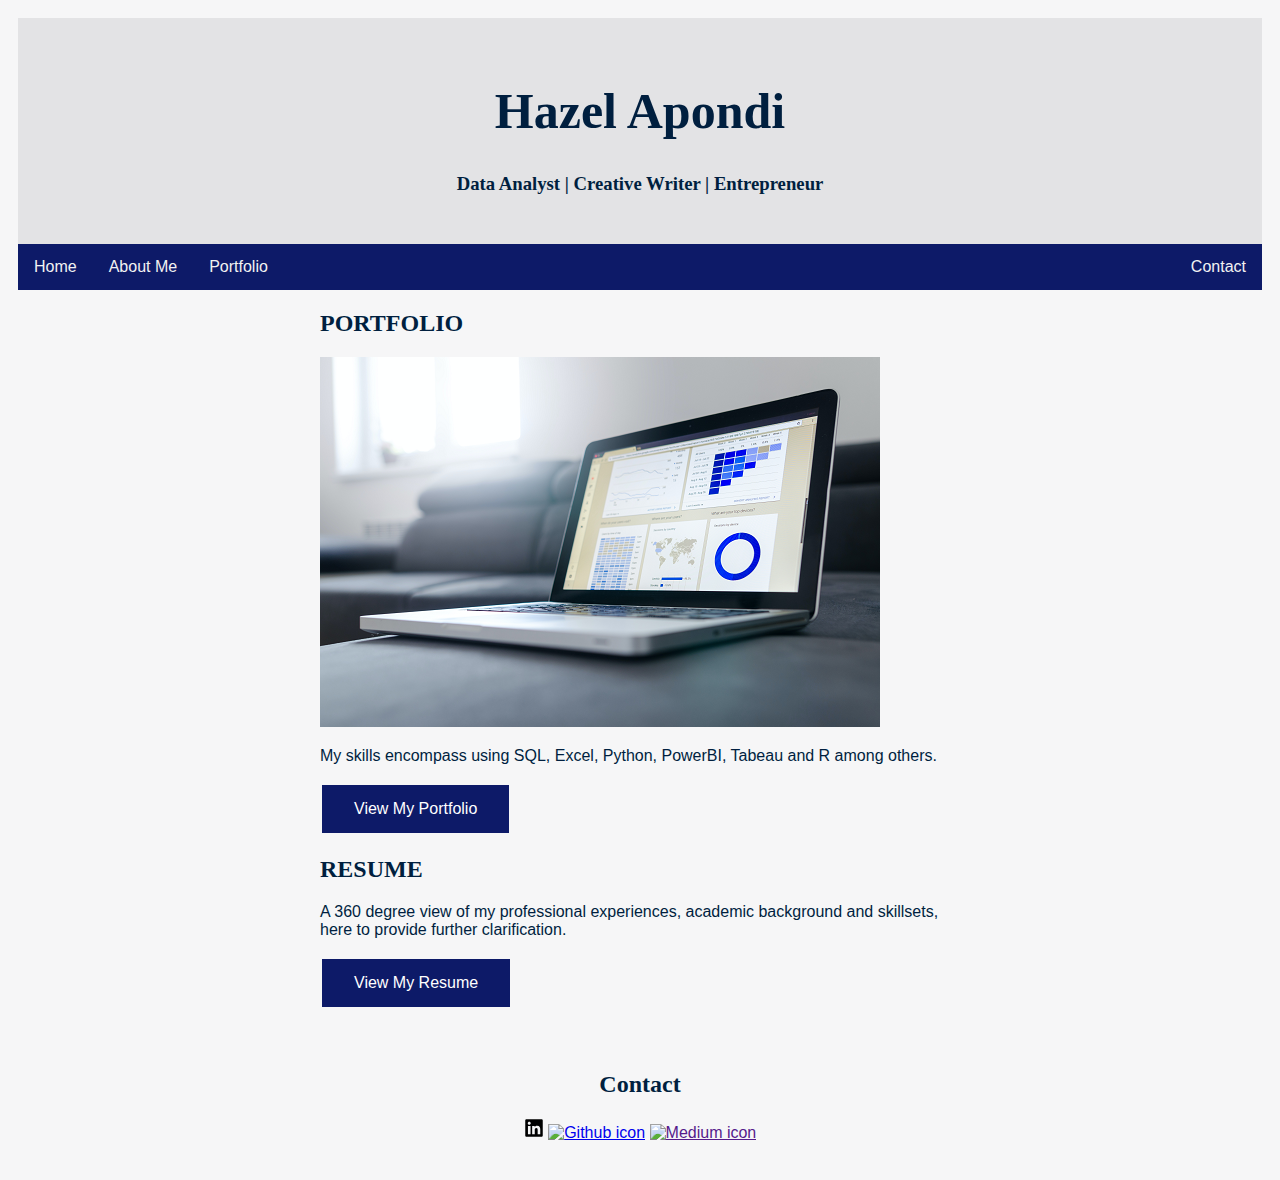
==== commit 07c33505: "Update index.html" ====
--- a/index.html
+++ b/index.html
@@ -41,7 +41,7 @@
     
     <div class="footer">
       <h2>Contact</h2>
-      <a href=""><img src="icons/linkedin.svg" alt="LinkedIn icon" width="20" height="20"></a> <a href="https://github.com/hazelapondi"><img src="icons/github.svg" alt="Github icon" width="20" height="20"></a> <a href="https://apondihazel.medium.com/"><img src="icons/medium.svg" alt="Medium icon" width="20" height="20"></a> 
+      <a href=""><img src="icons/linkedin.svg" alt="LinkedIn icon" width="20" height="20"></a> <a href="https://github.com/hazelapondi"><img src="icons/github.svg" alt="Github icon" width="20" height="20"></a> <a href=""><img src="icons/medium.svg" alt="Medium icon" width="20" height="20"></a> 
       </div>
 </body>
 </html>
